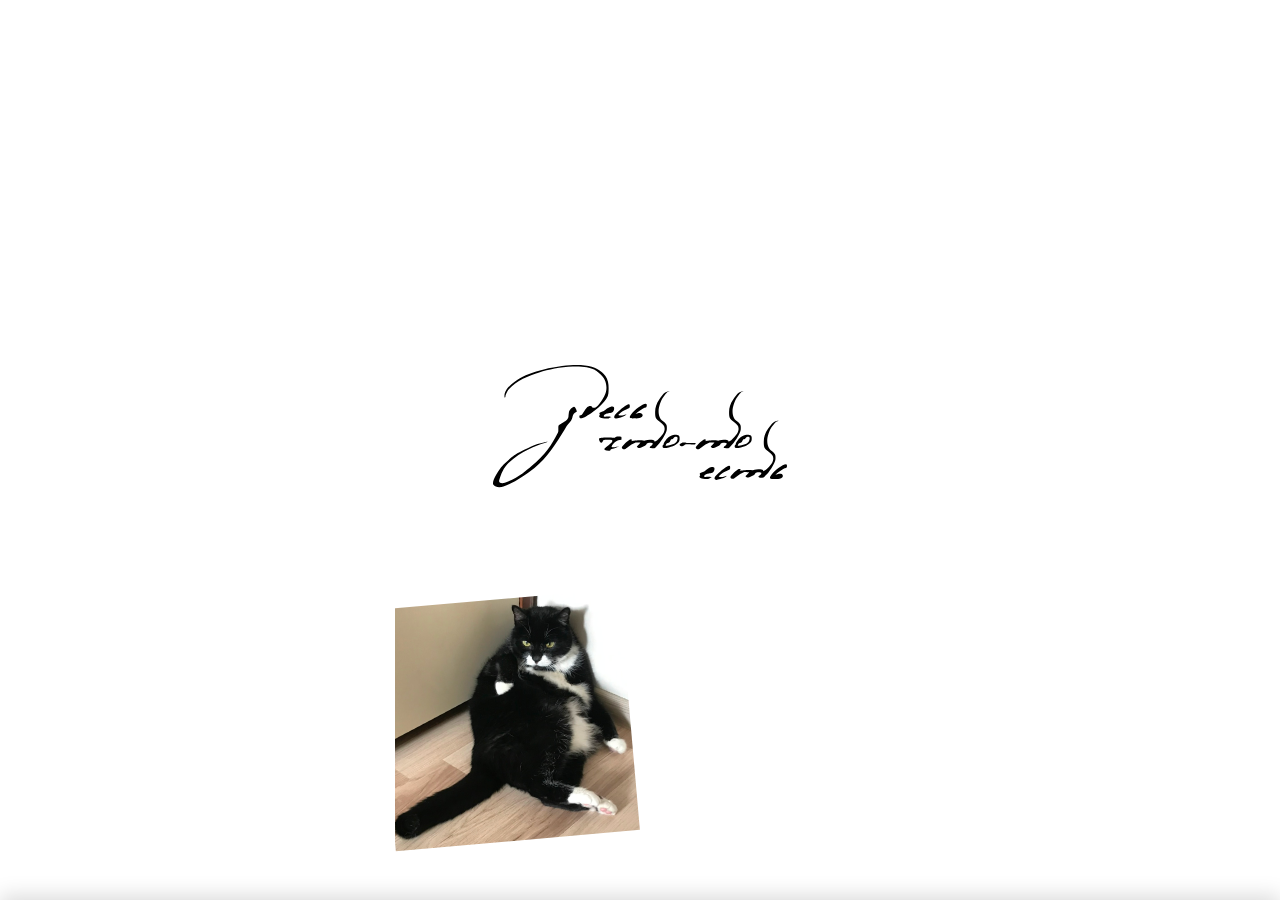
==== index.html @ fda1d6ad "OG, Twitter Card, Schema разметка, og.jpeg Made-with: Cursor" ====
<!DOCTYPE html>
<html lang="ru">
<head>
  <meta charset="UTF-8">
  <meta name="viewport" content="width=device-width, initial-scale=1.0, viewport-fit=cover">
  <title>Yananna</title>
  <meta name="description" content="С днём рождения! Интерактивное поздравление с кастомным почерком.">

  <meta property="og:title" content="Yananna">
  <meta property="og:description" content="С днём рождения! Интерактивное поздравление с кастомным почерком.">
  <meta property="og:image" content="assets/og.jpeg">
  <meta property="og:type" content="website">
  <meta property="og:locale" content="ru_RU">

  <meta name="twitter:card" content="summary_large_image">
  <meta name="twitter:title" content="Yananna">
  <meta name="twitter:description" content="С днём рождения! Интерактивное поздравление с кастомным почерком.">
  <meta name="twitter:image" content="assets/og.jpeg">

  <script type="application/ld+json">
  {
    "@context": "https://schema.org",
    "@type": "WebPage",
    "name": "Yananna",
    "description": "С днём рождения! Интерактивное поздравление с кастомным почерком."
  }
  </script>

  <link rel="preconnect" href="https://fonts.googleapis.com">
  <link rel="preconnect" href="https://fonts.gstatic.com" crossorigin>
  <link href="https://fonts.googleapis.com/css2?family=Inter:wght@400;500;600&display=swap" rel="stylesheet">
  <link rel="stylesheet" href="styles.css">
</head>
<body>
  <div class="app">
    <main class="content">
      <!-- Section 1: Header with background -->
      <section class="section section-hero">
        <div class="hero-inner">
          <div class="hero-bg">
            <div class="hero-bg-video">
              <video class="hero-bg-video-el" autoplay loop muted playsinline>
                <source src="vid.mp4" type="video/mp4">
              </video>
            </div>
            <div class="hero-bg-layer hero-img hero-img-1" data-folder="b-l">
              <img src="assets/b-l/1.png" alt="">
            </div>
            <div class="hero-bg-layer hero-img hero-img-2" data-folder="t-r">
              <img src="assets/t-r/1.png" alt="">
            </div>
            <div class="hero-bg-layer hero-img hero-img-3" data-folder="t-l">
              <img src="assets/t-l/1.png" alt="">
            </div>
            <div class="hero-bg-layer hero-img hero-img-4" data-folder="b-r">
              <img src="assets/b-r/1.png" alt="">
            </div>
          </div>
          <div class="hero-svg-container">
            <img class="hero-svg" src="assets/msg.svg" alt="">
          </div>
        </div>
      </section>

      <!-- Section 2: Display + Keyboard -->
      <section class="section section-keyboard">
        <div class="keyboard-block">
          <div class="display-wrapper">
            <div class="display-area" id="displayArea"></div>
          </div>
        </div>
        <div class="keyboard-modal" id="keyboardModal" aria-hidden="true">
          <button class="keyboard-modal-close" id="keyboardModalClose">↓</button>
          <div class="keyboard" id="keyboard">
            <div class="keyboard-row">
              <button class="key" data-char="й">й</button>
              <button class="key" data-char="ц">ц</button>
              <button class="key" data-char="у">у</button>
              <button class="key" data-char="к">к</button>
              <button class="key" data-char="е" data-secondary="ё">е</button>
              <button class="key" data-char="н">н</button>
              <button class="key" data-char="г">г</button>
              <button class="key" data-char="ш">ш</button>
              <button class="key" data-char="щ">щ</button>
              <button class="key" data-char="з">з</button>
              <button class="key" data-char="х">х</button>
            </div>
            <div class="keyboard-row">
              <button class="key" data-char="ф">ф</button>
              <button class="key" data-char="ы">ы</button>
              <button class="key" data-char="в">в</button>
              <button class="key" data-char="а">а</button>
              <button class="key" data-char="п">п</button>
              <button class="key" data-char="р">р</button>
              <button class="key" data-char="о">о</button>
              <button class="key" data-char="л">л</button>
              <button class="key" data-char="д">д</button>
              <button class="key" data-char="ж">ж</button>
              <button class="key" data-char="э">э</button>
            </div>
            <div class="keyboard-row">
              <span class="key-spacer key-spacer-backspace"></span>
              <button class="key" data-char="я">я</button>
              <button class="key" data-char="ч">ч</button>
              <button class="key" data-char="с">с</button>
              <button class="key" data-char="м">м</button>
              <button class="key" data-char="и">и</button>
              <button class="key" data-char="т">т</button>
              <button class="key" data-char="ь" data-secondary="ъ">ь</button>
              <button class="key" data-char="б">б</button>
              <button class="key" data-char="ю">ю</button>
              <button class="key key-wide key-backspace">⌫</button>
            </div>
            <div class="keyboard-row keyboard-row-symbols">
              <button class="key key-clear"><span class="key-clear-text">CLEAR</span></button>
              <span class="key-spacer"></span>
              <button class="key" data-char=":">:</button>
              <button class="key" data-char="?">?</button>
              <button class="key" data-char="!">!</button>
              <button class="key key-space" data-char=" ">ПРОБЕЛ</button>
              <button class="key" data-char="-">-</button>
              <button class="key" data-char=",">,</button>
              <button class="key" data-char=".">.</button>
              <button class="key key-enter">↵</button>
            </div>
          </div>
        </div>
        <p class="congrats-text">
          Яночка, с днём рождения. Хочу пожелать тебе добра, заслуженных высот, везения и чтобы всё, о чём ты мечтаешь, обязательно сбывалось.<br><br>
          Спасибо тебе за то тепло и вдохновение, которые ты оставила в моей памяти. Я хотел сохранить маленький кусочек этого — в твоём почерке, в этом шрифте.<br><br>
          С днём рождения!
        </p>
        <button class="keyboard-toggle-btn" id="keyboardToggleBtn" type="button">↑</button>
      </section>

      <!-- Section 3: Hidden -->
      <section class="section section-hidden" id="sectionHidden">
        <img class="hidden-bonya" src="assets/bonya.png" alt="">
        <div class="hidden-content">
          <p class="hidden-text" id="hiddenText">
            мне было важно это сделать<br>
            это кусочек того, что я помню,<br>
            чем я жил<br>
            и что меня вдохновляло<br>
            <br>
            для меня важно поделиться этим с тобой<br>
            спасибо за твоё тепло и понимание
          </p>
        </div>
        <div class="hidden-slides" id="hiddenSlides"></div>
      </section>
    </main>
  </div>

  <script src="font-data.js"></script>
  <script src="script.js"></script>
</body>
</html>
---- styles.css ----
* {
  margin: 0;
  padding: 0;
  box-sizing: border-box;
}

html, body {
  height: 100%;
  overflow-x: hidden;
  font-family: 'Inter', -apple-system, BlinkMacSystemFont, sans-serif;
  -webkit-font-smoothing: antialiased;
}

.app {
  height: 100vh;
  height: calc(var(--vh, 1vh) * 100);
  min-height: 100svh;
  display: flex;
  justify-content: center;
  background: white;
  overflow: hidden;
}

.content {
  width: 100%;
  height: 100%;
  max-width: 490px;
  display: flex;
  flex-direction: column;
  scroll-snap-type: y mandatory;
  overflow-y: auto;
  overflow-x: hidden;
  -webkit-overflow-scrolling: touch;
}

/* ========== Section 1: Hero ========== */
.section {
  flex-shrink: 0;
  width: 100%;
}

.section-hero {
  height: 100vh;
  height: calc(var(--vh, 1vh) * 100);
  min-height: 100svh;
  position: relative;
  overflow: hidden;
  scroll-snap-align: start;
}

.hero-inner {
  position: relative;
  width: 100%;
  height: 100%;
}

/* Background container - absolute, full parent */
.hero-bg {
  position: absolute;
  top: 0;
  left: 0;
  width: 100%;
  height: 100%;
  z-index: 0;
}

.hero-bg-video {
  position: absolute;
  top: 0;
  left: 0;
  width: 100%;
  height: 100%;
  overflow: hidden;
}

.hero-bg-video-el {
  position: absolute;
  top: 50%;
  left: 50%;
  min-width: 100%;
  min-height: 100%;
  width: auto;
  height: auto;
  transform: translate(-50%, -50%);
  object-fit: cover;
  opacity: 0;
  animation: video-fade-in 5s ease-out forwards;
}

@keyframes video-fade-in {
  from { opacity: 0; }
  to { opacity: 0.1; }
}

.hero-bg-layer {
  position: absolute;
  z-index: 1;
  opacity: 0;
}

.hero-bg-layer.hero-img-visible {
  opacity: 1;
}

.hero-img {
  width: 50%;
  box-sizing: content-box;
  border: 5px solid rgba(255, 255, 255, 0.7);
  border-bottom-width: 10px;
}

.hero-img img {
  width: 100%;
  height: auto;
  display: block;
  vertical-align: bottom;
}

.hero-img-1 {
  left: -3%;
  top: 66%;
  transform: rotate(-5deg);
}

.hero-img-2 {
  right: -3%;
  top: 0%;
  transform: rotate(-9deg);
}

.hero-img-3 {
  left: 0%;
  top: -1%;
  transform: rotate(5deg);
}

.hero-img-4 {
  right: -9%;
  bottom: 8%;
  top: auto;
  transform: rotate(5deg);
}

/* SVG container - ratio 2:3, centered */
.hero-svg-container {
  position: absolute;
  top: 50%;
  left: 50%;
  transform: translate(-50%, -50%);
  width: 60%;
  aspect-ratio: 2 / 3;
  max-height: 90%;
  z-index: 2;
  pointer-events: none;
}

.hero-svg {
  width: 100%;
  height: 100%;
  object-fit: contain;
}

/* ========== Section 2: Keyboard ========== */
.section-keyboard {
  height: 100vh;
  height: calc(var(--vh, 1vh) * 100);
  min-height: 100svh;
  background: white;
  display: flex;
  flex-direction: column;
  scroll-snap-align: start;
  padding-bottom: env(safe-area-inset-bottom, 34px);
}

.keyboard-block {
  flex: 1;
  display: flex;
  flex-direction: column;
  min-height: 0;
  padding: 12px 12px 0;
}

.display-wrapper {
  position: relative;
  flex: 0 0 auto;
}

.display-area {
  min-height: 80px;
  padding: 12px 16px;
  display: flex;
  flex-wrap: wrap;
  justify-content: center;
  align-items: flex-end;
  align-content: flex-end;
  gap: 0;
  width: 100%;
  min-width: 0;
}

.keyboard-modal {
  position: fixed;
  bottom: 0;
  left: 0;
  right: 0;
  width: 100vw;
  box-sizing: border-box;
  background: white;
  padding: 8px 4px;
  padding-bottom: calc(24px + env(safe-area-inset-bottom, 0));
  transform: translateY(100%);
  transition: transform 0.3s ease-out;
  z-index: 1000;
  box-shadow: 0 -4px 20px rgba(0, 0, 0, 0.15);
}

.keyboard-modal.is-open {
  transform: translateY(0);
}

.keyboard-modal-close {
  display: block;
  width: calc(100% - 16px);
  margin: 8px;
  padding: 12px 16px;
  font-size: 24px;
  font-family: inherit;
  color: white;
  background: black;
  border: none;
  cursor: pointer;
  -webkit-tap-highlight-color: transparent;
}

.keyboard-modal-close:active {
  background: #333;
}

.keyboard-modal .keyboard {
  padding: 4px 2px;
  width: 100%;
}


.keyboard-modal .keyboard-row {
  gap: 4px;
}

.keyboard-modal .key {
  height: 52px;
  font-size: 20px;
}

.display-area .display-word {
  display: inline-flex;
  flex-wrap: nowrap;
  flex-shrink: 0;
  min-width: min-content;
  align-items: flex-end;
  white-space: nowrap;
}

.display-area .display-char,
.display-area .display-space {
  display: inline-flex;
  align-items: flex-end;
}

.display-area .display-char img {
  height: 80px;
  width: auto;
  display: block;
  flex-shrink: 0;
  object-fit: contain;
  transition: opacity 0.4s ease-out;
}

.display-area .display-char.loading img {
  opacity: 0.35;
  animation: glyph-load-pulse 1.2s ease-in-out infinite;
}

@keyframes glyph-load-pulse {
  0%, 100% { opacity: 0.25; }
  50% { opacity: 0.55; }
}

.display-area .display-space {
  flex-shrink: 0;
}

.display-area .display-newline {
  flex-basis: 100%;
  width: 100%;
  height: 0;
  overflow: hidden;
}

.display-area .display-fallback {
  font-size: 20px;
  line-height: 80px;
  font-family: inherit;
}

.cursor {
  display: inline-block;
  color: #333;
  font-weight: 300;
  font-size: 24px;
  line-height: 80px;
  visibility: hidden;
  transform: translateY(-8px);
}

.keyboard-open .cursor {
  visibility: visible;
  animation: blink 1s step-end infinite;
}

.keyboard-open .congrats-text {
  opacity: 0;
}

@keyframes blink {
  50% { opacity: 0; }
}

.keyboard {
  display: flex;
  flex-direction: column;
  gap: 6px;
  padding: 12px 8px;
  width: 100%;
}

.keyboard-row {
  display: flex;
  justify-content: center;
  flex-wrap: nowrap;
  gap: 6px;
}

.keyboard-row-symbols {
  margin-top: 6px;
  justify-content: center;
}

.key-spacer {
  width: 12px;
  flex-shrink: 0;
}

.key-spacer-backspace {
  flex: 1.2 1 0;
  max-width: 3.5em;
  width: auto;
  min-width: 0;
}

.key-clear {
  margin-right: 4px;
}

.key-clear-text {
  display: inline-block;
  -webkit-transform: rotate(-90deg) translateZ(0);
  transform: rotate(-90deg) translateZ(0);
  -webkit-backface-visibility: hidden;
  backface-visibility: hidden;
  position: relative;
  font-size: 12px;
  color: #888;
}

.key {
  flex: 1 1 0;
  min-width: 0;
  height: clamp(46px, 13vw, 54px);
  padding: 0;
  font-size: clamp(16px, 4.5vw, 22px);
  font-family: inherit;
  color: black;
  background: #e8e8e8;
  border: 1px solid #ccc;
  border-radius: 6px;
  cursor: pointer;
  -webkit-tap-highlight-color: transparent;
  touch-action: manipulation;
  display: flex;
  align-items: center;
  justify-content: center;
}

.key-popover {
  position: fixed;
  transform: translateY(-100%);
  display: flex;
  align-items: center;
  justify-content: center;
  min-width: 44px;
  min-height: 44px;
  padding: 4px 8px;
  background: rgba(0, 0, 0, 0.85);
  color: white;
  font-size: clamp(24px, 6vw, 32px);
  border-radius: 10px;
  pointer-events: none;
  z-index: 9999;
  box-shadow: 0 2px 12px rgba(0, 0, 0, 0.3);
}

.key:active {
  background: #d0d0d0;
}

.key-wide {
  flex: 1.2 1 0;
  max-width: 3.5em;
}

.key-space {
  flex: 3 1 0;
  max-width: none;
  font-size: 12px;
  color: #888;
}

.key-backspace, .key-clear, .key-enter {
  font-size: clamp(12px, 3vw, 16px);
}

.key-arrow {
  flex: 0.9 1 0;
}

.congrats-text {
  font-size: 13px;
  line-height: 1.5;
  color: black;
  padding: 20px 16px 16px;
  max-width: 100%;
  transition: opacity 0.25s ease;
}

.keyboard-toggle-btn {
  display: block;
  margin: 8px;
  margin-bottom: calc(58px + env(safe-area-inset-bottom, 34px));
  padding: 12px 16px;
  font-size: 24px;
  font-family: inherit;
  color: white;
  background: black;
  border: none;
  cursor: pointer;
  -webkit-tap-highlight-color: transparent;
}

.keyboard-toggle-btn:active {
  background: #333;
}

/* ========== Section 3: Hidden ========== */
.section-hidden {
  background: #f8f8f8;
  transition: background 1.5s ease;
  height: 100vh;
  height: calc(var(--vh, 1vh) * 100);
  min-height: 100svh;
  display: flex;
  flex-direction: column;
  align-items: center;
  justify-content: center;
  padding: 24px;
  position: relative;
  scroll-snap-align: end;
  overflow: visible;
}

.hidden-bonya {
  position: absolute;
  top: -200px;
  right: 0;
  z-index: 10;
  height: 240px;
  width: auto;
  transition: transform 0.6s ease;
  pointer-events: none;
}

.hidden-bonya.hidden-bonya-up {
  transform: translateY(-100px);
}

.hidden-content {
  display: flex;
  flex-direction: column;
  align-items: center;
}

.hidden-text {
  font-size: 14px;
  color: #888;
  text-align: center;
  transition: opacity 1.5s ease;
}

.hidden-text.hidden-text-fade {
  opacity: 0;
  pointer-events: none;
}

.hidden-slides {
  position: absolute;
  inset: 0;
  overflow: visible;
  pointer-events: none;
}

.hidden-slide {
  position: absolute;
  left: 50%;
  transform-origin: center center;
  width: 90vw;
  max-width: 480px;
  height: auto;
  object-fit: contain;
  opacity: 0;
  transition: opacity 1.2s ease;
  pointer-events: none;
}

.hidden-slide-top {
  top: 16.67%;
}

.hidden-slide-center {
  top: 50%;
}

.hidden-slide-bottom {
  top: 83.33%;
}

.hidden-slide.slide-visible {
  opacity: 0.9;
  pointer-events: auto;
  cursor: pointer;
}
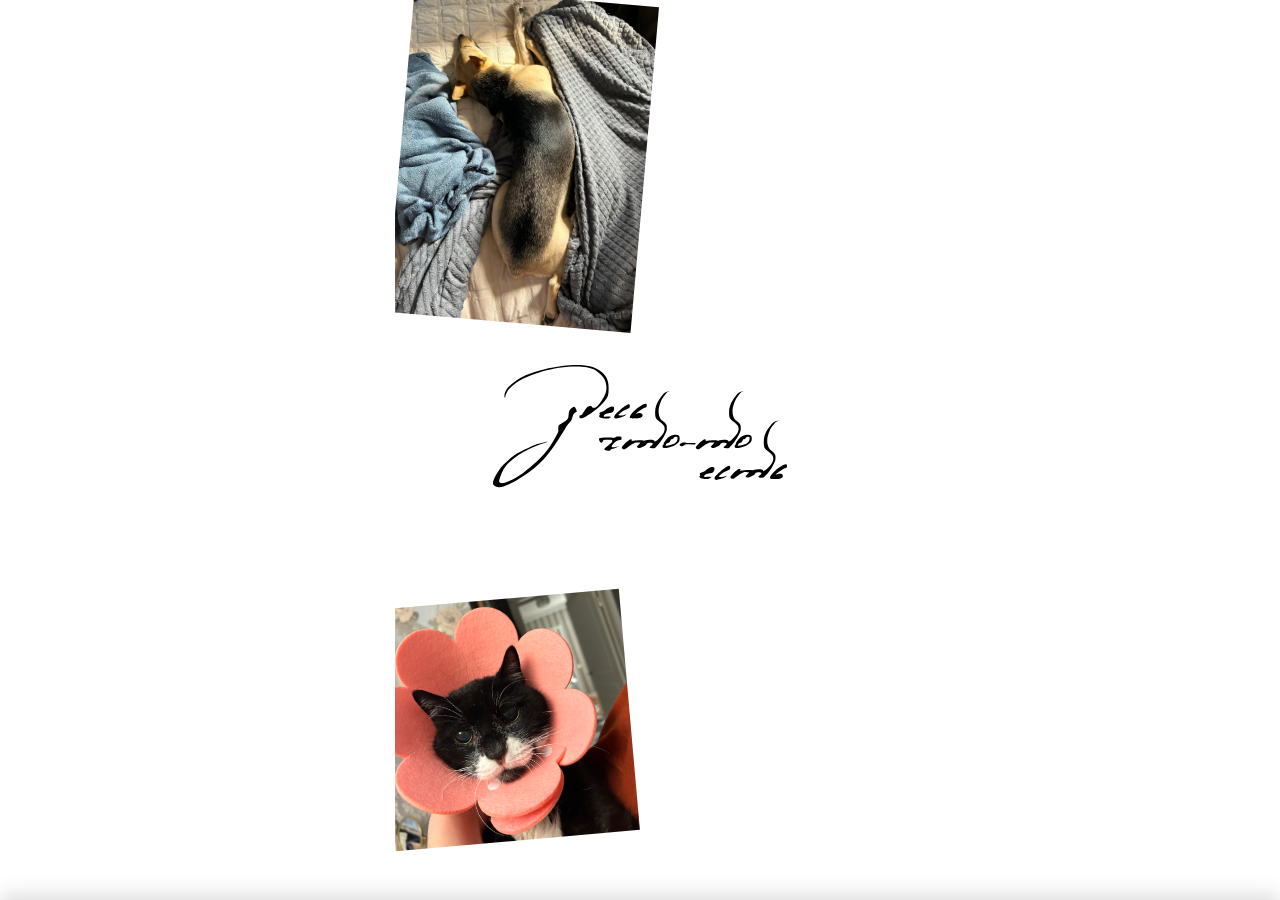
==== commit c58a3805: "Favicon, robots.txt Made-with: Cursor" ====
--- a/index.html
+++ b/index.html
@@ -30,6 +30,7 @@
   <link rel="preconnect" href="https://fonts.gstatic.com" crossorigin>
   <link href="https://fonts.googleapis.com/css2?family=Inter:wght@400;500;600&display=swap" rel="stylesheet">
   <link rel="stylesheet" href="styles.css">
+  <link rel="icon" type="image/png" href="assets/fav-icon.png">
 </head>
 <body>
   <div class="app">
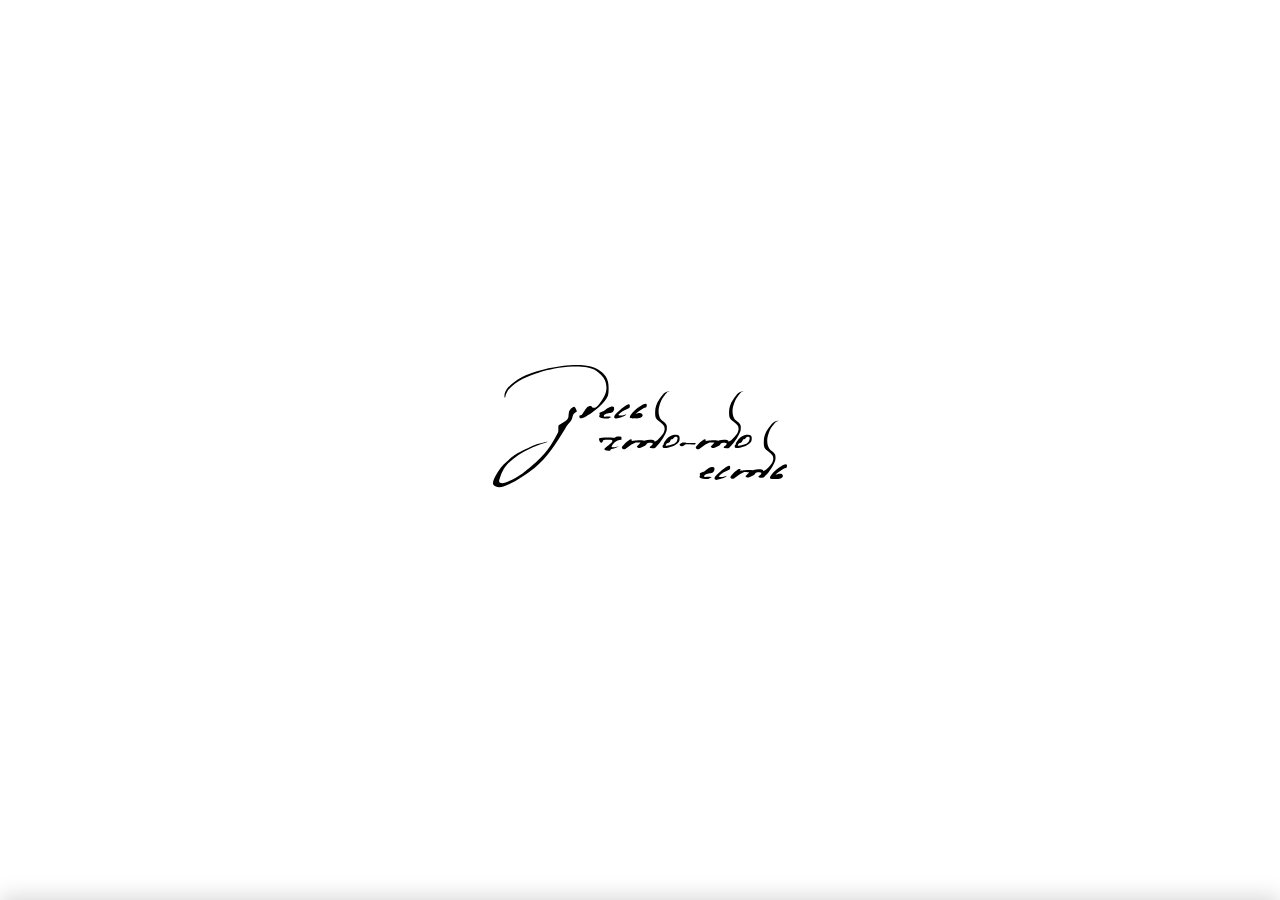
==== commit 5b8735c5: "Section 3: unlock only after arrow click + 5 sec on section 2 Made-with: Cursor" ====
--- a/index.html
+++ b/index.html
@@ -134,8 +134,8 @@
         <button class="keyboard-toggle-btn" id="keyboardToggleBtn" type="button">↑</button>
       </section>
 
-      <!-- Section 3: Hidden -->
-      <section class="section section-hidden" id="sectionHidden">
+      <!-- Section 3: Hidden (разблокируется после 5 сек на секции 2 + клик по стрелке) -->
+      <section class="section section-hidden section-hidden-locked" id="sectionHidden">
         <img class="hidden-bonya" src="assets/bonya.png" alt="">
         <div class="hidden-content">
           <p class="hidden-text" id="hiddenText">
--- a/styles.css
+++ b/styles.css
@@ -461,6 +461,13 @@
 }
 
 /* ========== Section 3: Hidden ========== */
+.section-hidden.section-hidden-locked {
+  height: 0;
+  min-height: 0;
+  overflow: hidden;
+  padding: 0;
+}
+
 .section-hidden {
   background: #f8f8f8;
   transition: background 1.5s ease;
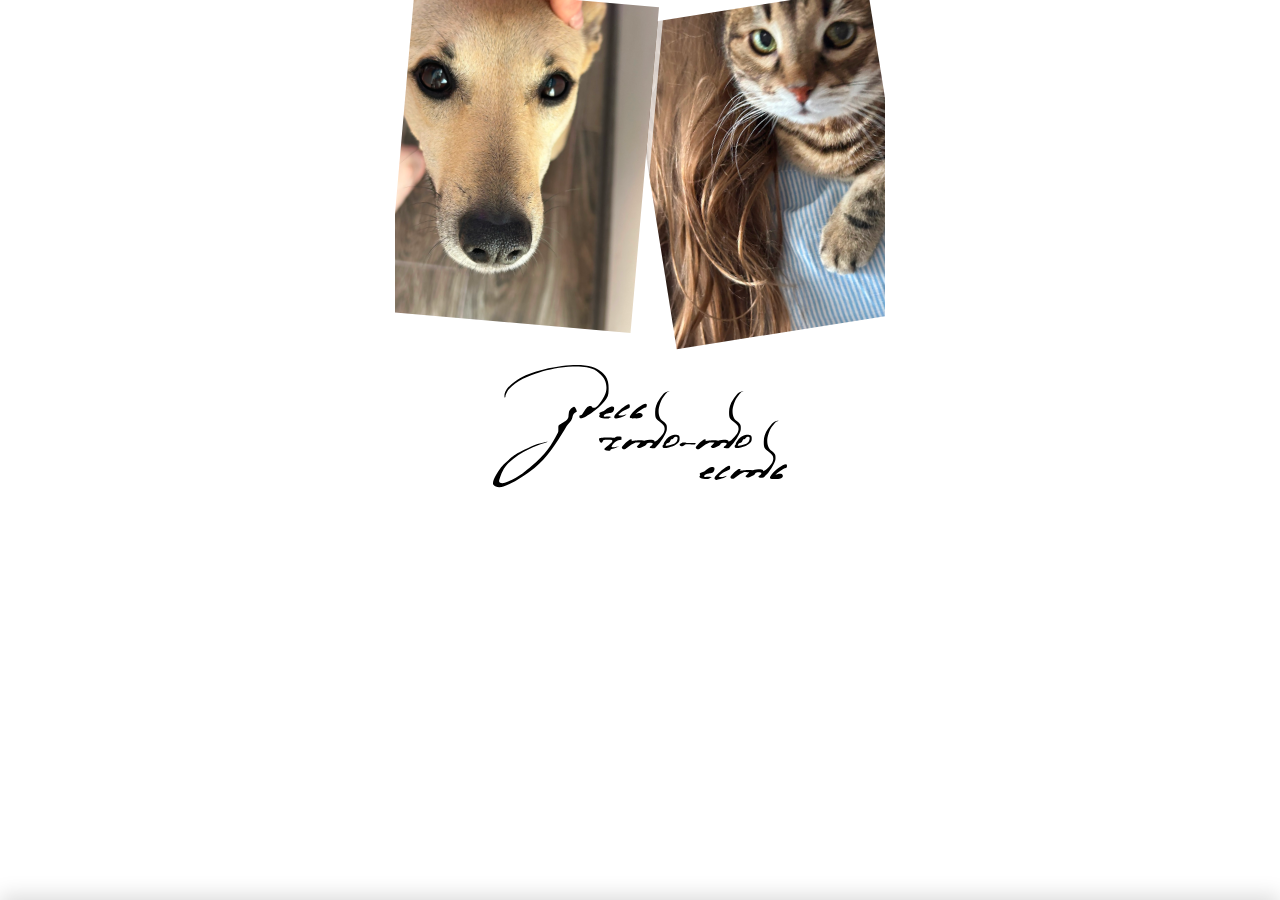
==== commit f27d10ce: "Add Yandex.Metrika counter Made-with: Cursor" ====
--- a/index.html
+++ b/index.html
@@ -3,26 +3,39 @@
 <head>
   <meta charset="UTF-8">
   <meta name="viewport" content="width=device-width, initial-scale=1.0, viewport-fit=cover">
-  <title>Yananna</title>
-  <meta name="description" content="С днём рождения! Интерактивное поздравление с кастомным почерком.">
+  <!-- Yandex.Metrika counter -->
+  <script type="text/javascript">
+    (function(m,e,t,r,i,k,a){
+      m[i]=m[i]||function(){(m[i].a=m[i].a||[]).push(arguments)};
+      m[i].l=1*new Date();
+      for (var j = 0; j < document.scripts.length; j++) {if (document.scripts[j].src === r) { return; }}
+      k=e.createElement(t),a=e.getElementsByTagName(t)[0],k.async=1,k.src=r,a.parentNode.insertBefore(k,a)
+    })(window, document,'script','https://mc.yandex.ru/metrika/tag.js?id=108200993', 'ym');
 
-  <meta property="og:title" content="Yananna">
-  <meta property="og:description" content="С днём рождения! Интерактивное поздравление с кастомным почерком.">
+    ym(108200993, 'init', {ssr:true, webvisor:true, clickmap:true, ecommerce:"dataLayer", referrer: document.referrer, url: location.href, accurateTrackBounce:true, trackLinks:true});
+  </script>
+  <noscript><div><img src="https://mc.yandex.ru/watch/108200993" style="position:absolute; left:-9999px;" alt="" /></div></noscript>
+  <!-- /Yandex.Metrika counter -->
+  <title>Яночка, это для тебя</title>
+  <meta name="description" content="(не просто открытка)">
+
+  <meta property="og:title" content="Яночка, это для тебя">
+  <meta property="og:description" content="(не просто открытка)">
   <meta property="og:image" content="assets/og.jpeg">
   <meta property="og:type" content="website">
   <meta property="og:locale" content="ru_RU">
 
   <meta name="twitter:card" content="summary_large_image">
-  <meta name="twitter:title" content="Yananna">
-  <meta name="twitter:description" content="С днём рождения! Интерактивное поздравление с кастомным почерком.">
+  <meta name="twitter:title" content="Яночка, это для тебя">
+  <meta name="twitter:description" content="(не просто открытка)">
   <meta name="twitter:image" content="assets/og.jpeg">
 
   <script type="application/ld+json">
   {
     "@context": "https://schema.org",
     "@type": "WebPage",
-    "name": "Yananna",
-    "description": "С днём рождения! Интерактивное поздравление с кастомным почерком."
+    "name": "Яночка, это для тебя",
+    "description": "(не просто открытка)"
   }
   </script>
 
@@ -60,6 +73,11 @@
           <div class="hero-svg-container">
             <img class="hero-svg" src="assets/msg.svg" alt="">
           </div>
+          <button type="button" class="hero-scroll-hint" id="heroScrollHint" aria-label="Прокрутить вниз">
+            <svg width="32" height="20" viewBox="0 0 32 20" fill="none" xmlns="http://www.w3.org/2000/svg">
+              <path d="M4 4h24l-12 12-12-12z" fill="black"/>
+            </svg>
+          </button>
         </div>
       </section>
 
@@ -131,7 +149,7 @@
           Спасибо тебе за то тепло и вдохновение, которые ты оставила в моей памяти. Я хотел сохранить маленький кусочек этого — в твоём почерке, в этом шрифте.<br><br>
           С днём рождения!
         </p>
-        <button class="keyboard-toggle-btn" id="keyboardToggleBtn" type="button">↑</button>
+        <button class="keyboard-toggle-btn" id="keyboardToggleBtn" type="button"><img src="assets/btn.svg" alt="" class="keyboard-toggle-btn-img"></button>
       </section>
 
       <!-- Section 3: Hidden (разблокируется после 5 сек на секции 2 + клик по стрелке) -->
@@ -139,13 +157,11 @@
         <img class="hidden-bonya" src="assets/bonya.png" alt="">
         <div class="hidden-content">
           <p class="hidden-text" id="hiddenText">
-            мне было важно это сделать<br>
-            это кусочек того, что я помню,<br>
-            чем я жил<br>
-            и что меня вдохновляло<br>
+            yananna — набор символов, собранный из твоих рукописей<br>
             <br>
-            для меня важно поделиться этим с тобой<br>
-            спасибо за твоё тепло и понимание
+            мне было очень приятно это делать<br>
+            я просто хотел поделиться этим с тобой<br>
+            пусть это сохранится
           </p>
         </div>
         <div class="hidden-slides" id="hiddenSlides"></div>
--- a/styles.css
+++ b/styles.css
@@ -90,6 +90,46 @@
 @keyframes video-fade-in {
   from { opacity: 0; }
   to { opacity: 0.1; }
+}
+
+.hero-scroll-hint {
+  position: absolute;
+  bottom: calc(24px + env(safe-area-inset-bottom, 0px));
+  left: 50%;
+  transform: translateX(-50%);
+  width: 48px;
+  height: 48px;
+  padding: 0;
+  background: transparent;
+  border: none;
+  cursor: pointer;
+  opacity: 0;
+  pointer-events: none;
+  transition: opacity 0.4s ease;
+  z-index: 10;
+  display: flex;
+  align-items: center;
+  justify-content: center;
+  -webkit-tap-highlight-color: transparent;
+}
+
+.hero-scroll-hint.is-visible {
+  opacity: 1;
+  pointer-events: auto;
+}
+
+.hero-scroll-hint.is-bouncing {
+  animation: hero-scroll-hint-bounce 1.5s ease-in-out infinite;
+}
+
+@keyframes hero-scroll-hint-bounce {
+  0%, 100% { transform: translateX(-50%) translateY(0); }
+  25% { transform: translateX(-50%) translateY(-8px); }
+  75% { transform: translateX(-50%) translateY(8px); }
+}
+
+.hero-scroll-hint svg {
+  display: block;
 }
 
 .hero-bg-layer {
@@ -443,17 +483,24 @@
 }
 
 .keyboard-toggle-btn {
-  display: block;
+  display: flex;
+  align-items: center;
+  justify-content: center;
   margin: 8px;
   margin-bottom: calc(58px + env(safe-area-inset-bottom, 34px));
   padding: 12px 16px;
-  font-size: 24px;
   font-family: inherit;
   color: white;
   background: black;
   border: none;
   cursor: pointer;
   -webkit-tap-highlight-color: transparent;
+}
+
+.keyboard-toggle-btn-img {
+  display: block;
+  height: 24px;
+  height: auto;
 }
 
 .keyboard-toggle-btn:active {
@@ -533,7 +580,6 @@
   height: auto;
   object-fit: contain;
   opacity: 0;
-  transition: opacity 1.2s ease;
   pointer-events: none;
 }
 
